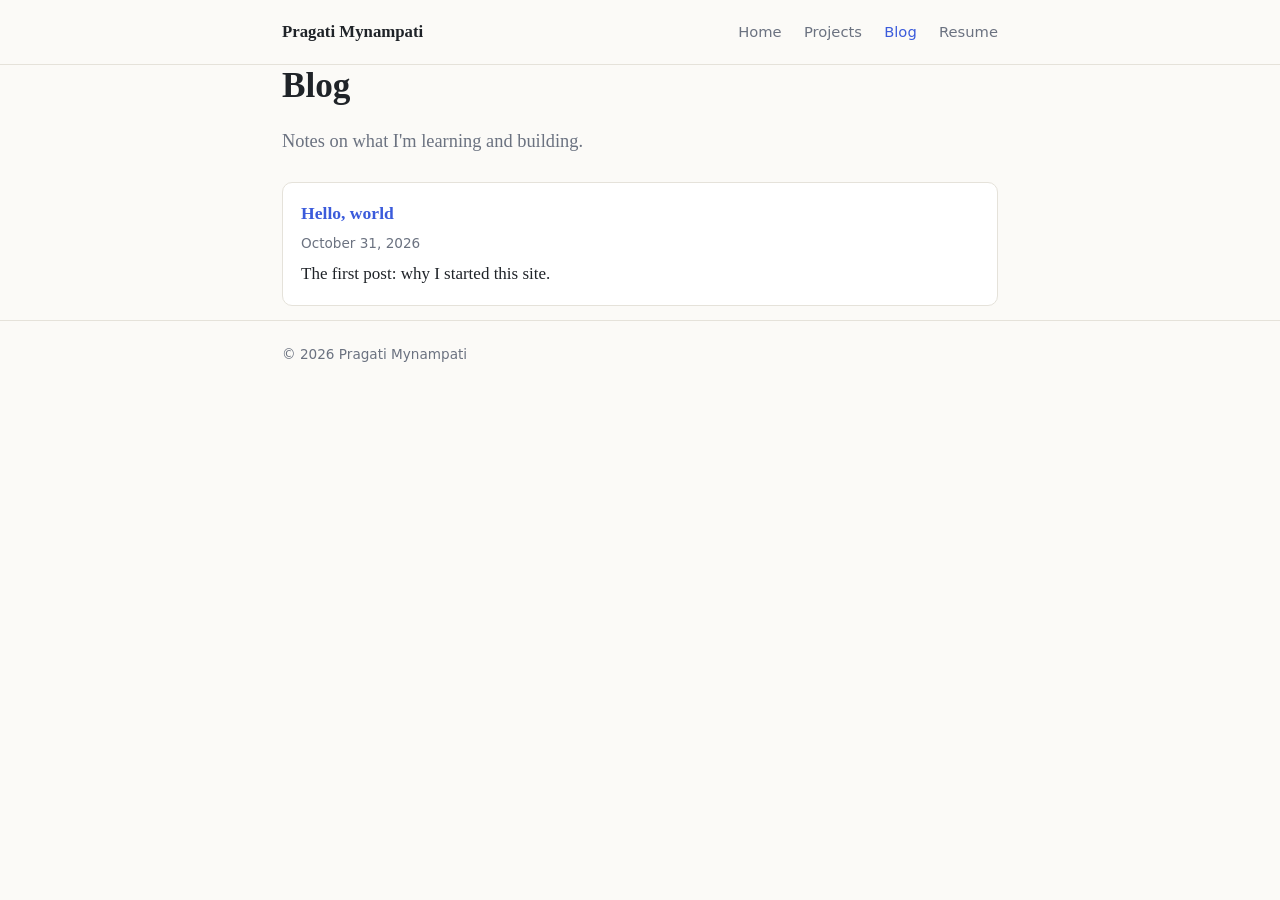
==== blog.html @ cbe0ba99 "Add files via upload" ====
<!DOCTYPE html>
<html lang="en">
<head>
  <meta charset="utf-8">
  <meta name="viewport" content="width=device-width, initial-scale=1">
  <title>Blog | Pragati Mynampati</title>
  <link rel="stylesheet" href="style.css">
</head>
<body>
  <header class="site">
    <div class="wrap">
      <a class="brand" href="index.html">Pragati Mynampati</a>
      <nav>
        <a href="index.html">Home</a>
        <a href="projects.html">Projects</a>
        <a class="active" href="blog.html">Blog</a>
        <a href="resume.html">Resume</a>
      </nav>
    </div>
  </header>

  <main class="wrap">
    <h1>Blog</h1>
    <p class="lead">Notes on what I'm learning and building.</p>

    <div class="card">
      <h3><a href="posts/hello-world.html">Hello, world</a></h3>
      <div class="meta">October 31, 2026</div>
      <p>The first post: why I started this site.</p>
    </div>
  </main>

  <footer class="site">
    <div class="wrap">&copy; 2026 Pragati Mynampati</div>
  </footer>
</body>
</html>
---- style.css ----
:root {
  --bg: #fbfaf7;
  --fg: #1f2328;
  --muted: #6b7280;
  --accent: #3b5bdb;
  --card: #ffffff;
  --border: #e5e2da;
}
@media (prefers-color-scheme: dark) {
  :root {
    --bg: #14161a;
    --fg: #e8e6e1;
    --muted: #9aa0a6;
    --accent: #8ea2ff;
    --card: #1c1f24;
    --border: #2c3036;
  }
}
* { box-sizing: border-box; }
body {
  margin: 0;
  background: var(--bg);
  color: var(--fg);
  font: 17px/1.65 Georgia, "Times New Roman", serif;
}
a { color: var(--accent); text-decoration: none; }
a:hover { text-decoration: underline; }
.wrap { max-width: 760px; margin: 0 auto; padding: 0 22px; }
header.site {
  border-bottom: 1px solid var(--border);
  padding: 18px 0;
}
header.site .wrap {
  display: flex; justify-content: space-between; align-items: center;
  flex-wrap: wrap; gap: 10px;
}
header.site .brand { font-weight: bold; color: var(--fg); font-size: 1.05rem; }
nav a {
  margin-left: 18px;
  font-family: system-ui, sans-serif;
  font-size: 0.92rem;
  color: var(--muted);
}
nav a.active, nav a:hover { color: var(--accent); text-decoration: none; }
main { padding: 44px 0 64px; }
h1 { font-size: 2.2rem; line-height: 1.2; margin: 0 0 10px; }
h2 { font-size: 1.35rem; margin: 42px 0 12px; }
h3 { font-size: 1.1rem; margin: 0 0 4px; }
.lead { font-size: 1.15rem; color: var(--muted); margin-bottom: 26px; }
.card {
  background: var(--card);
  border: 1px solid var(--border);
  border-radius: 10px;
  padding: 16px 18px;
  margin-bottom: 14px;
}
.card p { margin: 6px 0 0; }
.meta { font-family: system-ui, sans-serif; font-size: 0.85rem; color: var(--muted); }
.tags span {
  display: inline-block; font-family: system-ui, sans-serif; font-size: 0.75rem;
  border: 1px solid var(--border); border-radius: 999px; padding: 1px 9px;
  margin: 8px 6px 0 0; color: var(--muted);
}
.links a { margin-right: 16px; font-family: system-ui, sans-serif; font-size: 0.95rem; }
.job { margin-bottom: 22px; }
.job .meta { margin-bottom: 4px; }
ul { padding-left: 22px; margin: 6px 0; }
footer.site {
  border-top: 1px solid var(--border); padding: 22px 0;
  font-family: system-ui, sans-serif; font-size: 0.85rem; color: var(--muted);
}
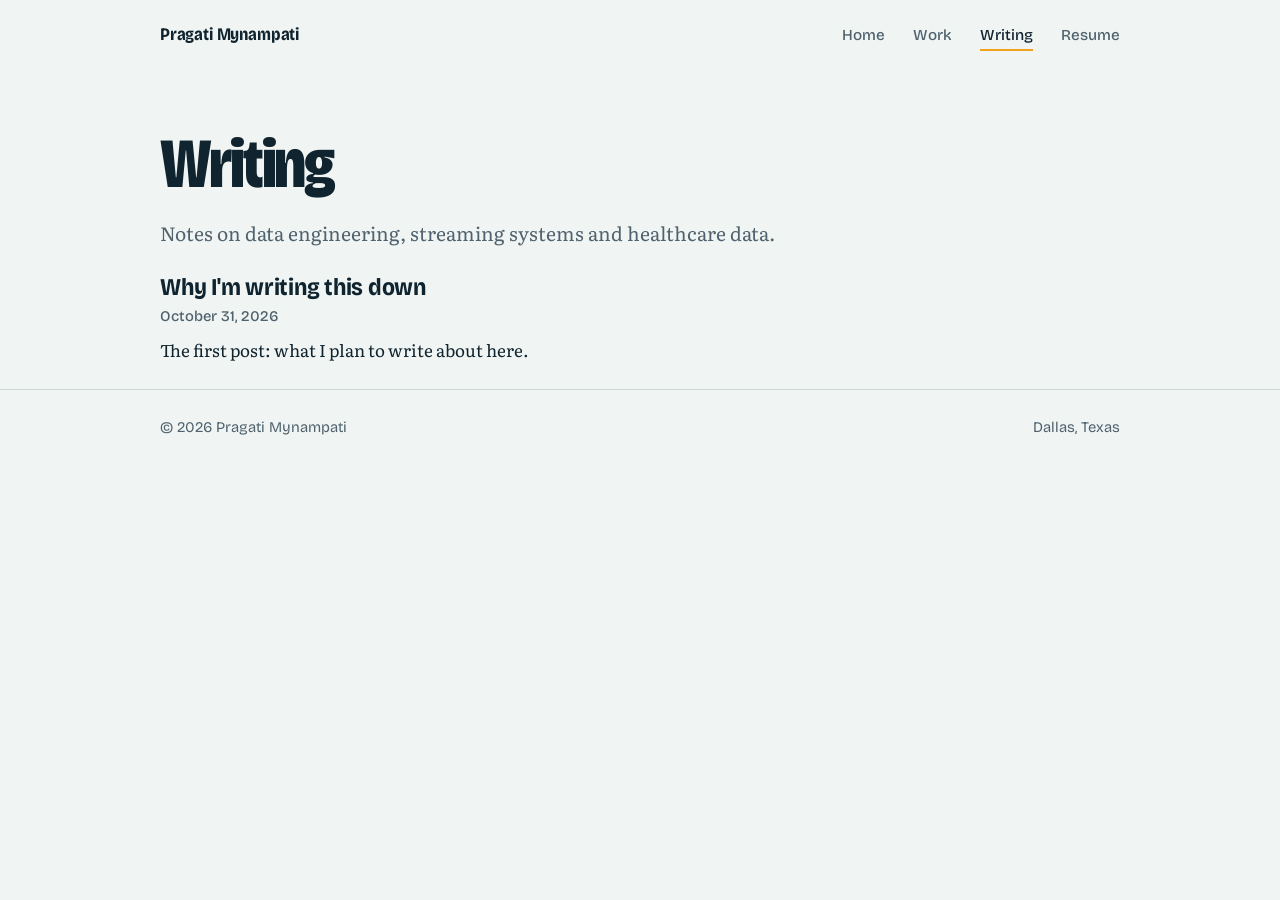
==== commit a566c6d6: "Add files via upload part -2 ?" ====
--- a/blog.html
+++ b/blog.html
@@ -3,35 +3,48 @@
 <head>
   <meta charset="utf-8">
   <meta name="viewport" content="width=device-width, initial-scale=1">
-  <title>Blog | Pragati Mynampati</title>
+  <title>Writing | Pragati Mynampati</title>
+  <meta name="description" content="Notes on data engineering, streaming systems and healthcare data.">
+  <link rel="preconnect" href="https://fonts.googleapis.com">
+  <link rel="preconnect" href="https://fonts.gstatic.com" crossorigin>
+  <link rel="stylesheet" href="https://fonts.googleapis.com/css2?family=Bricolage+Grotesque:opsz,wdth,wght@12..96,75..100,400..800&family=Literata:opsz,wght@7..72,400..700&display=swap">
   <link rel="stylesheet" href="style.css">
 </head>
 <body>
-  <header class="site">
+  <a class="skip" href="#main">Skip to content</a>
+
+  <header class="site-header">
     <div class="wrap">
-      <a class="brand" href="index.html">Pragati Mynampati</a>
-      <nav>
+      <a class="wordmark" href="index.html">Pragati Mynampati</a>
+      <nav class="site-nav" aria-label="Main">
         <a href="index.html">Home</a>
-        <a href="projects.html">Projects</a>
-        <a class="active" href="blog.html">Blog</a>
+        <a href="projects.html">Work</a>
+        <a href="blog.html" aria-current="page">Writing</a>
         <a href="resume.html">Resume</a>
       </nav>
     </div>
   </header>
 
-  <main class="wrap">
-    <h1>Blog</h1>
-    <p class="lead">Notes on what I'm learning and building.</p>
+  <main id="main" class="wrap">
+    <h1 class="page-title">Writing</h1>
+    <p class="page-lead">Notes on data engineering, streaming systems and healthcare data.</p>
 
-    <div class="card">
-      <h3><a href="posts/hello-world.html">Hello, world</a></h3>
-      <div class="meta">October 31, 2026</div>
-      <p>The first post: why I started this site.</p>
-    </div>
+    <section>
+      <ul class="post-list">
+        <li>
+          <h2><a href="posts/hello-world.html">Why I'm writing this down</a></h2>
+          <p class="when">October 31, 2026</p>
+          <p>The first post: what I plan to write about here.</p>
+        </li>
+      </ul>
+    </section>
   </main>
 
-  <footer class="site">
-    <div class="wrap">&copy; 2026 Pragati Mynampati</div>
+  <footer class="site-footer">
+    <div class="wrap">
+      <span>&copy; 2026 Pragati Mynampati</span>
+      <span>Dallas, Texas</span>
+    </div>
   </footer>
 </body>
 </html>
--- a/style.css
+++ b/style.css
@@ -1,71 +1,213 @@
+/* Pragati Mynampati: site styles
+   Palette: mist (page), ink (text + stream band), teal (links, lanes), gold (events), slate (secondary text) */
 :root {
-  --bg: #fbfaf7;
-  --fg: #1f2328;
-  --muted: #6b7280;
-  --accent: #3b5bdb;
-  --card: #ffffff;
-  --border: #e5e2da;
-}
-@media (prefers-color-scheme: dark) {
-  :root {
-    --bg: #14161a;
-    --fg: #e8e6e1;
-    --muted: #9aa0a6;
-    --accent: #8ea2ff;
-    --card: #1c1f24;
-    --border: #2c3036;
-  }
-}
+  --mist: #f0f4f3;
+  --paper: #fafcfb;
+  --ink: #10242f;
+  --slate: #4f626d;
+  --teal: #0e7c86;
+  --teal-deep: #0a5a62;
+  --gold: #f0a21b;
+  --line: #cbd8d9;
+  --display: "Bricolage Grotesque", "Helvetica Neue", Arial, sans-serif;
+  --text: "Literata", Georgia, "Times New Roman", serif;
+}
+
 * { box-sizing: border-box; }
+html { -webkit-text-size-adjust: 100%; }
 body {
   margin: 0;
-  background: var(--bg);
-  color: var(--fg);
-  font: 17px/1.65 Georgia, "Times New Roman", serif;
-}
-a { color: var(--accent); text-decoration: none; }
-a:hover { text-decoration: underline; }
-.wrap { max-width: 760px; margin: 0 auto; padding: 0 22px; }
-header.site {
-  border-bottom: 1px solid var(--border);
-  padding: 18px 0;
-}
-header.site .wrap {
-  display: flex; justify-content: space-between; align-items: center;
-  flex-wrap: wrap; gap: 10px;
-}
-header.site .brand { font-weight: bold; color: var(--fg); font-size: 1.05rem; }
-nav a {
-  margin-left: 18px;
-  font-family: system-ui, sans-serif;
-  font-size: 0.92rem;
-  color: var(--muted);
-}
-nav a.active, nav a:hover { color: var(--accent); text-decoration: none; }
-main { padding: 44px 0 64px; }
-h1 { font-size: 2.2rem; line-height: 1.2; margin: 0 0 10px; }
-h2 { font-size: 1.35rem; margin: 42px 0 12px; }
-h3 { font-size: 1.1rem; margin: 0 0 4px; }
-.lead { font-size: 1.15rem; color: var(--muted); margin-bottom: 26px; }
-.card {
-  background: var(--card);
-  border: 1px solid var(--border);
-  border-radius: 10px;
-  padding: 16px 18px;
-  margin-bottom: 14px;
-}
-.card p { margin: 6px 0 0; }
-.meta { font-family: system-ui, sans-serif; font-size: 0.85rem; color: var(--muted); }
-.tags span {
-  display: inline-block; font-family: system-ui, sans-serif; font-size: 0.75rem;
-  border: 1px solid var(--border); border-radius: 999px; padding: 1px 9px;
-  margin: 8px 6px 0 0; color: var(--muted);
-}
-.links a { margin-right: 16px; font-family: system-ui, sans-serif; font-size: 0.95rem; }
-.job { margin-bottom: 22px; }
-.job .meta { margin-bottom: 4px; }
-ul { padding-left: 22px; margin: 6px 0; }
-footer.site {
-  border-top: 1px solid var(--border); padding: 22px 0;
-  font-family: system-ui, sans-serif; font-size: 0.85rem; color: var(--muted);
-}
+  background: var(--mist);
+  color: var(--ink);
+  font: 400 1.0625rem/1.75 var(--text);
+  font-optical-sizing: auto;
+}
+img, canvas { display: block; max-width: 100%; }
+
+a {
+  color: var(--teal-deep);
+  text-decoration: underline;
+  text-decoration-thickness: 1px;
+  text-underline-offset: 0.2em;
+  text-decoration-color: color-mix(in srgb, var(--teal) 45%, transparent);
+}
+a:hover { text-decoration-color: var(--teal-deep); text-decoration-thickness: 2px; }
+a:focus-visible, button:focus-visible {
+  outline: 3px solid var(--gold);
+  outline-offset: 3px;
+  border-radius: 2px;
+}
+
+.wrap { max-width: 1040px; margin: 0 auto; padding: 0 clamp(20px, 5vw, 40px); }
+.skip {
+  position: absolute; left: -999px; top: 8px;
+  background: var(--ink); color: #fff; padding: 8px 14px; z-index: 10;
+}
+.skip:focus { left: 8px; }
+
+/* ---------- header ---------- */
+.site-header { padding: 22px 0; }
+.site-header .wrap { display: flex; justify-content: space-between; align-items: baseline; gap: 16px; flex-wrap: wrap; }
+.wordmark {
+  font: 700 1.1rem/1 var(--display);
+  font-variation-settings: "wdth" 85;
+  letter-spacing: -0.01em;
+  color: var(--ink);
+  text-decoration: none;
+}
+.site-nav { display: flex; gap: clamp(14px, 3vw, 28px); font: 500 0.95rem/1 var(--display); }
+.site-nav a { color: var(--slate); text-decoration: none; padding: 6px 0; border-bottom: 2px solid transparent; }
+.site-nav a:hover { color: var(--ink); }
+.site-nav a[aria-current="page"] { color: var(--ink); border-bottom-color: var(--gold); }
+
+/* ---------- hero ---------- */
+.hero { padding: clamp(36px, 7vw, 84px) 0 clamp(36px, 6vw, 64px); }
+.hero h1 {
+  margin: 0;
+  font: 800 clamp(3rem, 10.5vw, 7.4rem)/0.92 var(--display);
+  font-variation-settings: "wdth" 78, "opsz" 96;
+  letter-spacing: -0.035em;
+  max-width: 12ch;
+}
+.hero .pitch {
+  margin: clamp(22px, 3vw, 34px) 0 0;
+  max-width: 34em;
+  font-size: clamp(1.1rem, 2.1vw, 1.3rem);
+  line-height: 1.6;
+  color: var(--slate);
+}
+
+/* the stream: the one loud thing on the site */
+.stream {
+  position: relative;
+  background: var(--ink);
+  color: #e9f1f1;
+  overflow: hidden;
+}
+.stream canvas { width: 100%; height: clamp(190px, 28vw, 260px); }
+.stream .ticker {
+  margin: 0;
+  padding: 0 0 22px;
+  font: 400 1rem/1.5 var(--text);
+  color: #b9cacd;
+}
+.stream .ticker strong {
+  color: var(--gold);
+  font: 700 1.25em/1 var(--display);
+  font-variant-numeric: tabular-nums;
+  letter-spacing: 0.01em;
+}
+
+/* ---------- sections ---------- */
+main > section.wrap { padding-top: clamp(44px, 7vw, 84px); padding-bottom: 0; }
+main > section.wrap:last-of-type { padding-bottom: clamp(56px, 8vw, 96px); }
+.split { display: grid; grid-template-columns: minmax(0, 13rem) minmax(0, 1fr); gap: 12px clamp(24px, 5vw, 64px); }
+.split > h2 {
+  margin: 0;
+  font: 700 1.5rem/1.15 var(--display);
+  font-variation-settings: "wdth" 88;
+  letter-spacing: -0.015em;
+}
+.prose { max-width: 38em; }
+.prose p { margin: 0 0 1.1em; }
+.prose p:last-child { margin-bottom: 0; }
+
+h1.page-title {
+  margin: clamp(24px, 5vw, 56px) 0 0;
+  font: 800 clamp(2.4rem, 7vw, 4.4rem)/1 var(--display);
+  font-variation-settings: "wdth" 80, "opsz" 80;
+  letter-spacing: -0.03em;
+}
+.page-lead { margin: 18px 0 0; max-width: 34em; font-size: 1.2rem; line-height: 1.6; color: var(--slate); }
+
+/* selected work: entries divided by rules, no cards */
+.entries { list-style: none; margin: 0; padding: 0; }
+.entries > li { padding: 26px 0; border-top: 1px solid var(--line); }
+.entries > li:first-child { border-top: 0; padding-top: 0; }
+.entries h3 {
+  margin: 0 0 6px;
+  font: 700 1.3rem/1.25 var(--display);
+  font-variation-settings: "wdth" 90;
+  letter-spacing: -0.01em;
+}
+.entries p { margin: 0; max-width: 38em; }
+.entries .made-with { margin-top: 10px; font-size: 0.95rem; color: var(--slate); }
+.more { margin-top: 22px; font-family: var(--display); font-weight: 600; }
+
+/* experience: a real sequence, so it gets a timeline */
+.timeline { list-style: none; margin: 0; padding: 0 0 0 28px; position: relative; }
+.timeline::before {
+  content: ""; position: absolute; left: 5px; top: 10px; bottom: 10px; width: 2px;
+  background: linear-gradient(var(--teal), var(--line));
+}
+.timeline > li { position: relative; padding-bottom: 30px; }
+.timeline > li:last-child { padding-bottom: 0; }
+.timeline > li::before {
+  content: ""; position: absolute; left: -28px; top: 9px;
+  width: 12px; height: 12px; border-radius: 50%;
+  background: var(--mist); border: 3px solid var(--teal);
+}
+.timeline > li:first-child::before { background: var(--gold); border-color: var(--gold); }
+.timeline h3 { margin: 0; font: 700 1.2rem/1.3 var(--display); font-variation-settings: "wdth" 90; }
+.timeline .when { margin: 2px 0 8px; font: 500 0.92rem/1.4 var(--display); color: var(--slate); }
+.timeline p { margin: 0; max-width: 38em; }
+
+/* skills as a plain definition list */
+.skills { margin: 0; display: grid; grid-template-columns: minmax(0, 9.5rem) minmax(0, 1fr); gap: 10px 24px; }
+.skills dt { font: 600 0.98rem/1.6 var(--display); color: var(--slate); }
+.skills dd { margin: 0; }
+
+.contact-links { display: flex; flex-wrap: wrap; gap: 10px 28px; font: 600 1.15rem/1.4 var(--display); }
+
+/* ---------- writing ---------- */
+.post-list { list-style: none; margin: 0; padding: 0; }
+.post-list li { padding: 24px 0; border-top: 1px solid var(--line); }
+.post-list li:first-child { border-top: 0; }
+.post-list h2 { margin: 0; font: 700 1.5rem/1.25 var(--display); font-variation-settings: "wdth" 90; letter-spacing: -0.01em; }
+.post-list h2 a { color: var(--ink); text-decoration: none; }
+.post-list h2 a:hover { color: var(--teal-deep); }
+.post-list .when, .post .when { font: 500 0.92rem/1.4 var(--display); color: var(--slate); margin: 4px 0 8px; }
+.post-list p { margin: 0; max-width: 38em; }
+.post { max-width: 38em; margin-top: 0; }
+.post p { margin: 0 0 1.2em; }
+
+/* ---------- resume ---------- */
+.resume-actions { margin-top: 20px; display: flex; flex-wrap: wrap; gap: 8px 24px; font: 600 1rem/1.4 var(--display); }
+.resume-section { padding-top: clamp(36px, 5vw, 56px); }
+.job { padding: 0 0 26px; }
+.job h3 { margin: 0; font: 700 1.2rem/1.3 var(--display); font-variation-settings: "wdth" 90; }
+.job .when { margin: 2px 0 8px; font: 500 0.92rem/1.4 var(--display); color: var(--slate); }
+.job ul { margin: 0; padding-left: 1.2em; max-width: 40em; }
+.job li { margin-bottom: 6px; padding-left: 4px; }
+.job li::marker { color: var(--teal); }
+
+/* ---------- footer ---------- */
+.site-footer { border-top: 1px solid var(--line); padding: 26px 0 40px; font: 400 0.92rem/1.5 var(--display); color: var(--slate); }
+.site-footer .wrap { display: flex; justify-content: space-between; flex-wrap: wrap; gap: 10px 24px; }
+.site-footer a { color: var(--slate); }
+
+/* ---------- small screens ---------- */
+@media (max-width: 720px) {
+  .split { grid-template-columns: 1fr; }
+  .split > h2 { margin-bottom: 8px; }
+  .skills { grid-template-columns: 1fr; gap: 0; }
+  .skills dt { margin-top: 12px; }
+}
+
+/* ---------- print (resume page) ---------- */
+@media print {
+  body { background: #fff; font-size: 10.5pt; line-height: 1.5; }
+  .site-header, .site-footer, .resume-actions, .skip { display: none; }
+  h1.page-title { font-size: 26pt; margin-top: 0; }
+  .page-lead { font-size: 11pt; margin-top: 6px; }
+  .resume-section { padding-top: 10px; }
+  .split { grid-template-columns: 1fr; gap: 4px; }
+  .resume-section { break-inside: avoid; }
+  .split > h2 { font-size: 13pt; border-bottom: 1px solid var(--line); padding-bottom: 3px; margin-bottom: 6px; }
+  .job { padding-bottom: 8px; break-inside: avoid; }
+  .job li { margin-bottom: 2px; }
+  .skills { grid-template-columns: 9rem 1fr; gap: 2px 16px; }
+  .skills dt { margin-top: 0; }
+  .prose, .job ul { max-width: none; }
+  a { color: var(--ink); text-decoration: none; }
+}
